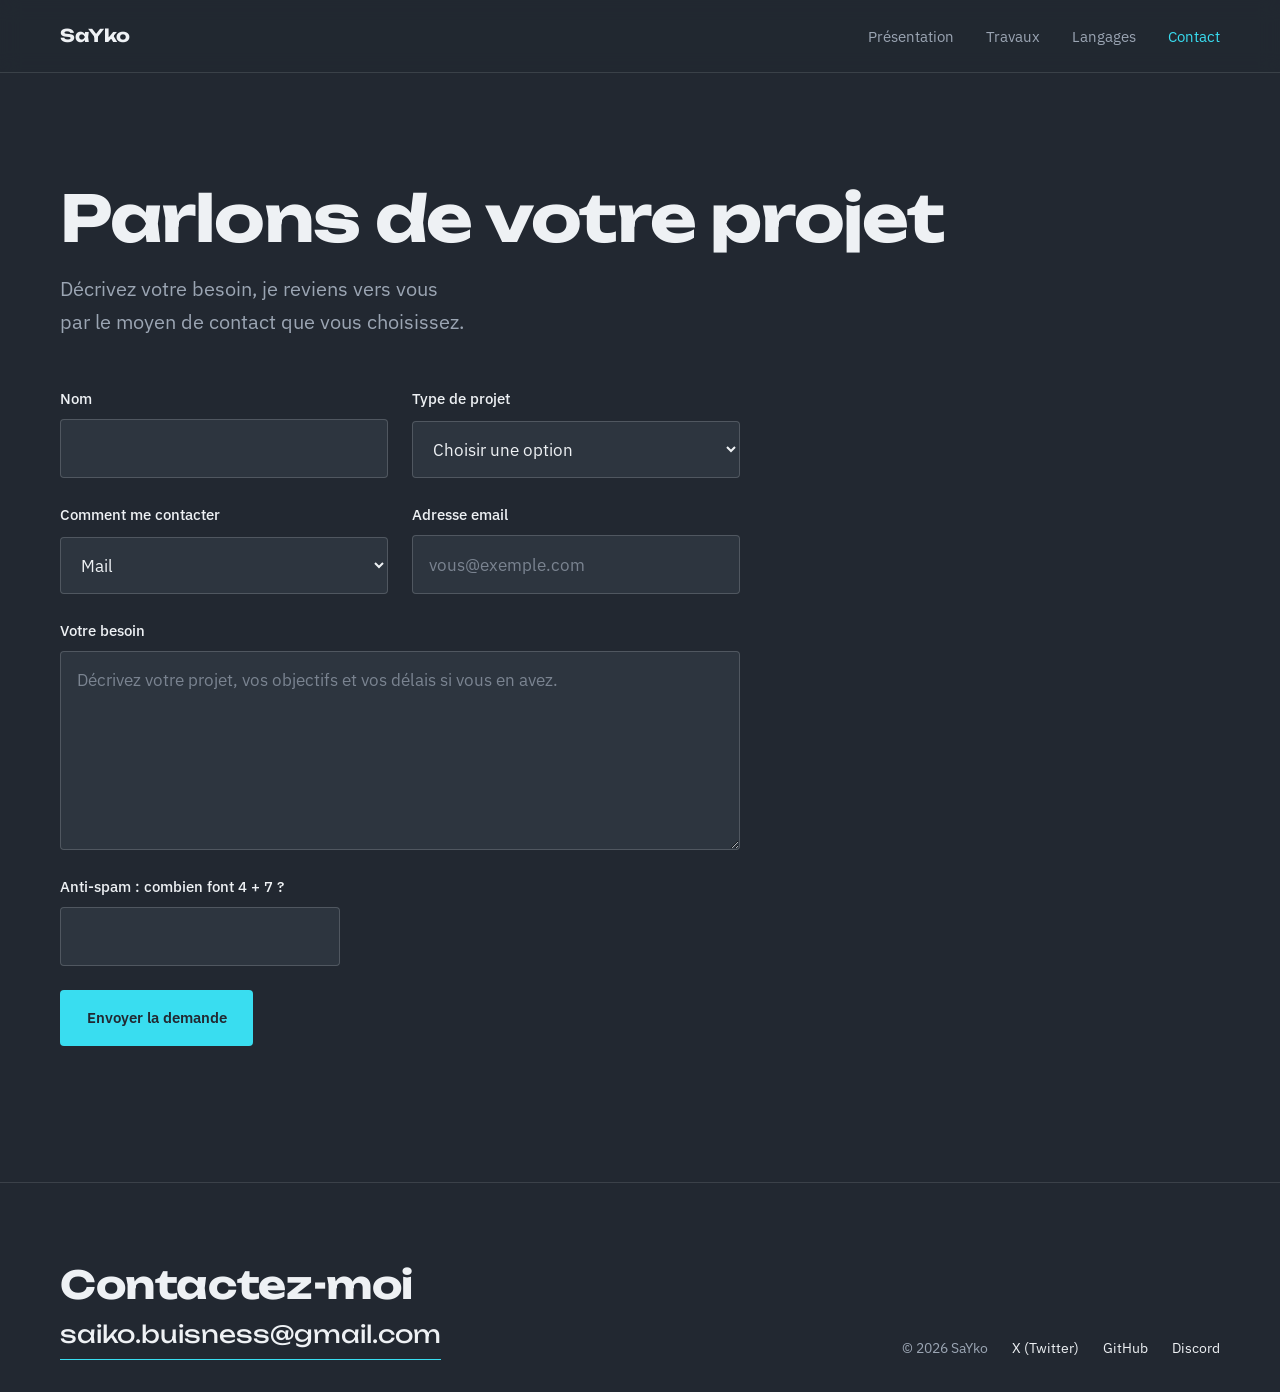
==== contact.html @ 1455fed7 "Portfolio V2" ====
<!DOCTYPE html>
<html lang="fr">
<head>
  <meta charset="utf-8">
  <meta name="viewport" content="width=device-width, initial-scale=1.0">
  <title>Contact | SaYko</title>
  <link rel="icon" type="image/png" href="Assets/img/SK logo.png">
  <link rel="preconnect" href="https://fonts.googleapis.com">
  <link rel="preconnect" href="https://fonts.gstatic.com" crossorigin>
  <link href="https://fonts.googleapis.com/css2?family=IBM+Plex+Sans:wght@400;500;600&family=Unbounded:wght@500;700&display=swap" rel="stylesheet">
  <link rel="stylesheet" href="styles.css">
</head>
<body>

  <header class="site-header">
    <div class="container nav-wrap">
      <a class="brand" href="index.html">SaYko</a>

      <button class="menu-toggle" type="button" aria-expanded="false" aria-controls="menu" aria-label="Ouvrir le menu">
        <span></span>
        <span></span>
        <span></span>
      </button>

      <nav class="navig" id="menu" aria-label="Navigation principale">
        <ul>
          <li><a href="index.html#presentation">Présentation</a></li>
          <li><a href="index.html#travaux">Travaux</a></li>
          <li><a href="index.html#langages">Langages</a></li>
          <li><a href="contact.html" aria-current="page">Contact</a></li>
        </ul>
      </nav>
    </div>
  </header>

  <main>

    <section class="page-intro container">
      <h1 id="page-titre">Parlons de votre projet</h1>
      <p class="lead" id="page-lead">Décrivez votre besoin, je reviens vers vous par le moyen de contact que vous choisissez.</p>
    </section>

    <section class="form-block container">
      <!-- Message affiché quand les commandes sont fermées -->
      <div class="closed-msg" id="fermees" hidden>
        <p>Les commandes sont fermées pour le moment. Pour toute question, écrivez-moi directement à <a href="mailto:saiko.buisness@gmail.com">saiko.buisness@gmail.com</a>.</p>
      </div>

      <!-- Formulaire envoyé à Formspree -->
      <form class="contact-form" id="demande" action="https://formspree.io/f/xoejzkyj" method="POST">

        <!-- Champs techniques pour Formspree -->
        <input type="hidden" name="_subject" value="Nouvelle demande de projet">
        <input type="text" name="_gotcha" tabindex="-1" autocomplete="off" aria-hidden="true" style="display:none">

        <div class="form-row">
          <div class="field">
            <label for="nom">Nom</label>
            <input id="nom" name="nom" type="text" autocomplete="name" required>
          </div>
          <div class="field">
            <label for="type">Type de projet</label>
            <select id="type" name="type_projet" required>
              <option value="" selected disabled>Choisir une option</option>
              <option>Site web</option>
              <option>Jeu Roblox</option>
              <option>Autre</option>
            </select>
          </div>
        </div>

        <div class="form-row">
          <div class="field">
            <label for="methode">Comment me contacter</label>
            <select id="methode" name="methode" required>
              <option value="mail" selected>Mail</option>
              <option value="sms">SMS</option>
              <option value="whatsapp">WhatsApp</option>
              <option value="discord">Discord</option>
            </select>
          </div>
          <div class="field">
            <label for="coord" id="coord-label">Adresse email</label>
            <input id="coord" name="email" type="email" placeholder="vous@exemple.com" required>
          </div>
        </div>

        <div class="field">
          <label for="message">Votre besoin</label>
          <textarea id="message" name="message" rows="6" placeholder="Décrivez votre projet, vos objectifs et vos délais si vous en avez." required></textarea>
        </div>

        <!-- Vérification anti-spam : pas de name, donc pas envoyée à Formspree -->
        <div class="field captcha">
          <label for="captcha" id="captcha-label">Anti-spam : combien font 3 + 5 ?</label>
          <input id="captcha" type="number" inputmode="numeric" autocomplete="off" required>
          <p class="field-error" id="captcha-erreur" role="alert"></p>
        </div>

        <button class="btn btn-primary" type="submit">Envoyer la demande</button>
        <p class="form-status" id="statut" role="status"></p>
      </form>
    </section>

    <!-- Confirmation avant envoi -->
    <dialog class="confirm" id="confirmation" aria-labelledby="confirm-titre">
      <h2 id="confirm-titre">Envoyer votre demande ?</h2>
      <p>Vérifiez vos informations avant l'envoi.</p>
      <div class="confirm-actions">
        <button class="btn btn-ghost" type="button" id="annuler">Annuler</button>
        <button class="btn btn-danger" type="button" id="confirmer">Confirmer</button>
      </div>
    </dialog>

  </main>

  <footer class="site-footer contact-footer">
    <div class="container footer-inner">
      <div>
        <h2>Contactez-moi</h2>
        <a class="mail" href="mailto:saiko.buisness@gmail.com">saiko.buisness@gmail.com</a>
      </div>
      <div class="footer-meta">
        <p>© 2026 SaYko</p>
        <ul class="socials">
          <li><a href="https://x.com/SaYkoDev" target="_blank" rel="noopener">X (Twitter)</a></li>
          <li><a href="https://github.com/SaYk0Dev" target="_blank" rel="noopener">GitHub</a></li>
<li><a href="https://discord.com/users/1066790661820530728" target="_blank" rel="noopener">Discord</a></li>
        </ul>
      </div>
    </div>
  </footer>

  <script>
    const toggle = document.querySelector('.menu-toggle');
    const menu = document.getElementById('menu');

    function setMenu(open) {
      menu.classList.toggle('is-open', open);
      toggle.classList.toggle('is-open', open);
      toggle.setAttribute('aria-expanded', String(open));
      toggle.setAttribute('aria-label', open ? 'Fermer le menu' : 'Ouvrir le menu');
    }

    toggle.addEventListener('click', () => {
      setMenu(!menu.classList.contains('is-open'));
    });

    menu.querySelectorAll('a').forEach((link) => {
      link.addEventListener('click', () => setMenu(false));
    });

    // Formulaire
    const FORMULAIRE_URL = 'https://formspree.io/f/xoejzkyj';
    const form = document.getElementById('demande');
    const confirmation = document.getElementById('confirmation');
    const methode = document.getElementById('methode');
    const coord = document.getElementById('coord');
    const coordLabel = document.getElementById('coord-label');
    const statut = document.getElementById('statut');
    const confirmer = document.getElementById('confirmer');
    const captchaLabel = document.getElementById('captcha-label');
    const captchaInput = document.getElementById('captcha');
    const captchaErreur = document.getElementById('captcha-erreur');
    let captchaReponse = 0;

    const champs = {
      mail: { label: 'Adresse email', type: 'email', placeholder: 'vous@exemple.com', nom: 'email' },
      sms: { label: 'Numéro de téléphone', type: 'tel', placeholder: '+33 6 12 34 56 78', nom: 'telephone' },
      whatsapp: { label: 'Numéro WhatsApp', type: 'tel', placeholder: '+33 6 12 34 56 78', nom: 'whatsapp' },
      discord: { label: 'Identifiant Discord', type: 'text', placeholder: 'ex : pseudo', nom: 'discord' }
    };

    function majChamp() {
      const c = champs[methode.value];
      coordLabel.textContent = c.label;
      coord.type = c.type;
      coord.placeholder = c.placeholder;
      coord.name = c.nom;
    }

    function nouveauCaptcha() {
      const a = Math.floor(Math.random() * 9) + 1;
      const b = Math.floor(Math.random() * 9) + 1;
      captchaReponse = a + b;
      captchaLabel.textContent = `Anti-spam : combien font ${a} + ${b} ?`;
      captchaInput.value = '';
    }

    methode.addEventListener('change', majChamp);

    form.addEventListener('submit', (e) => {
      e.preventDefault();
      statut.textContent = '';
      statut.classList.remove('is-error');

      if (Number(captchaInput.value) !== captchaReponse) {
        captchaErreur.textContent = 'Réponse incorrecte, essayez encore.';
        nouveauCaptcha();
        captchaInput.focus();
        return;
      }

      captchaErreur.textContent = '';
      confirmation.showModal();
    });

    document.getElementById('annuler').addEventListener('click', () => {
      confirmation.close();
    });

    confirmer.addEventListener('click', async () => {
      confirmation.close();
      confirmer.disabled = true;
      statut.classList.remove('is-error');
      statut.textContent = 'Envoi en cours…';

      try {
        const reponse = await fetch(FORMULAIRE_URL, {
          method: 'POST',
          headers: { Accept: 'application/json' },
          body: new FormData(form)
        });

        if (!reponse.ok) {
          throw new Error('Réponse ' + reponse.status);
        }

        form.reset();
        majChamp();
        nouveauCaptcha();
        statut.textContent = 'Merci ! Votre demande a bien été envoyée.';
      } catch (erreur) {
        statut.classList.add('is-error');
        statut.textContent = "L'envoi a échoué. Réessayez, ou écrivez-moi directement à saiko.buisness@gmail.com.";
      } finally {
        confirmer.disabled = false;
      }
    });

    nouveauCaptcha();
  </script>


  <script src="config.js"></script>
  <script>
    if (!COMMANDES_OUVERTES) {
      document.getElementById('page-titre').textContent = 'Commandes fermées';
      document.getElementById('page-lead').textContent = "Je n'accepte pas de nouvelle demande pour le moment.";
      document.getElementById('demande').hidden = true;
      document.getElementById('fermees').hidden = false;
    }
  </script>

</body>
</html>
---- styles.css ----
:root {
  color-scheme: dark;
  --night: #222831;
  --slate: #2d353f;
  --aqua: #39ddf0;
  --cornflower: #6495ed;
  --red: #d32f2f;
  --paper: #eef1f4;
  --mist: #9ba5b3;
  --hairline: rgba(238, 241, 244, 0.12);
  --edge: rgba(238, 241, 244, 0.35);
  --font-display: "Unbounded", system-ui, sans-serif;
  --font-body: "IBM Plex Sans", system-ui, sans-serif;
}

*, *::before, *::after { margin: 0; padding: 0; box-sizing: border-box; }
html { scroll-behavior: smooth; }

body {
  background: var(--night);
  color: var(--paper);
  font-family: var(--font-body);
  font-size: 1.0625rem;
  line-height: 1.65;
  -webkit-font-smoothing: antialiased;
}

img { display: block; max-width: 100%; }
a { color: inherit; }
ul { list-style: none; }
button, input, select, textarea { font: inherit; color: inherit; }

h1, h2, h3 {
  font-family: var(--font-display);
  font-weight: 700;
  line-height: 1.15;
  letter-spacing: -0.01em;
}

:focus-visible { outline: 2px solid var(--aqua); outline-offset: 4px; }

.container { width: min(1160px, 100% - 3rem); margin-inline: auto; }

[hidden] { display: none !important; }

/* ---------- En-tête ---------- */

.site-header {
  position: sticky;
  top: 0;
  z-index: 10;
  background: rgba(34, 40, 49, 0.85);
  backdrop-filter: blur(10px);
  border-bottom: 1px solid var(--hairline);
}

.nav-wrap {
  height: 4.5rem;
  display: flex;
  align-items: center;
  justify-content: space-between;
  gap: 2rem;
}

.brand {
  font-family: var(--font-display);
  font-weight: 700;
  font-size: 1.1rem;
  text-decoration: none;
}

.navig ul { display: flex; gap: 2rem; }

.navig a {
  color: var(--mist);
  text-decoration: none;
  font-size: 0.95rem;
  transition: color 0.2s;
}

.navig a:hover,
.navig a[aria-current="page"] { color: var(--aqua); }

/* Bouton menu (sous 1000px) */

.menu-toggle {
  display: none;
  flex-direction: column;
  justify-content: center;
  align-items: center;
  gap: 5px;
  width: 44px;
  height: 44px;
  padding: 0;
  background: transparent;
  border: 1px solid var(--edge);
  border-radius: 4px;
  cursor: pointer;
  transition: border-color 0.2s;
}

.menu-toggle:hover { border-color: var(--paper); }

.menu-toggle span {
  display: block;
  width: 20px;
  height: 2px;
  background: var(--paper);
  border-radius: 2px;
  transition: transform 0.25s ease, opacity 0.2s ease;
}

.menu-toggle.is-open span:nth-child(1) { transform: translateY(7px) rotate(45deg); }
.menu-toggle.is-open span:nth-child(2) { opacity: 0; }
.menu-toggle.is-open span:nth-child(3) { transform: translateY(-7px) rotate(-45deg); }

/* ---------- Éléments communs ---------- */

.section,
.works,
.cta { scroll-margin-top: 4.5rem; }

.section {
  padding: 7rem 0;
  border-top: 1px solid var(--hairline);
}

.split {
  display: grid;
  grid-template-columns: minmax(0, 1fr) minmax(0, 2fr);
  gap: 3rem;
}

.split h2,
.cta h2 { font-size: clamp(1.75rem, 3.2vw, 2.4rem); }

.body {
  max-width: 62ch;
  color: var(--mist);
}

.body a {
  color: var(--aqua);
  text-decoration: underline;
  text-decoration-thickness: 1px;
  text-underline-offset: 4px;
}

.body a:hover { color: var(--cornflower); }

.btn {
  display: inline-flex;
  align-items: center;
  padding: 0.9rem 1.6rem;
  border: 1px solid transparent;
  border-radius: 4px;
  font-weight: 600;
  font-size: 0.95rem;
  text-decoration: none;
  cursor: pointer;
  transition: background-color 0.2s, color 0.2s, border-color 0.2s;
}

.btn-primary {
  background: var(--aqua);
  color: var(--night);
}

.btn-primary:hover { background: var(--paper); }

.btn-ghost { border-color: var(--edge); }
.btn-ghost:hover { border-color: var(--paper); }

/* ---------- Accueil ---------- */

.hero {
  display: grid;
  grid-template-columns: 1.2fr 1fr;
  align-items: center;
  gap: 3rem;
  padding: 6rem 0 7rem;
}

.hero h1 {
  font-size: clamp(3.25rem, 9vw, 7rem);
  line-height: 0.95;
  letter-spacing: -0.03em;
}

.name { color: var(--aqua); }

.lead {
  margin-top: 1.75rem;
  max-width: 34ch;
  font-size: 1.25rem;
  color: var(--mist);
}

.actions {
  display: flex;
  flex-wrap: wrap;
  gap: 1rem;
  margin-top: 2.5rem;
}

.hero-img {
  justify-self: end;
  width: 100%;
  max-width: 460px;
  animation: rise 0.9s ease-out both;
}

@keyframes rise {
  from { opacity: 0; transform: translateY(24px); }
  to { opacity: 1; transform: none; }
}

/* ---------- Présentation ---------- */

.about-img {
  width: 100%;
  max-width: 320px;
  margin-top: 2.5rem;
}

/* ---------- Travaux ---------- */

.works {
  background-image: url(Assets/svg/background.svg);
  padding: 10rem 10rem;
  margin: 5rem 0;
}

.worksContainer {
  display: flex;
  flex-direction: column;
  gap: 3rem;
  max-width: 1200px;
  margin: 0 auto;
}

.projectTitle {
  display: flex;
  align-items: center;
  gap: 0.4rem;
  font-size: 2rem;
}

.aboutName { color: var(--paper); }
.aboutTitle { color: var(--aqua); }

.works ul {
  display: flex;
  flex-wrap: wrap;
  gap: 15px;
  align-items: center;
  justify-content: space-between;
}

.works li {
  position: relative;
  border-radius: 16px;
  background-color: rgba(57, 62, 70, 0.5);
  backdrop-filter: blur(4px);
  padding: 1rem 4rem;
}

.works li:hover { z-index: 1; }
.works li a { display: block; }

.works li img {
  width: 200px;
  height: 200px;
  object-fit: contain;
  transition: transform 0.2s;
}

.works li:hover img { transform: scale(1.35); }

/* ---------- Langages ---------- */

.langs {
  display: flex;
  flex-wrap: wrap;
  gap: 1rem 3rem;
}

.langs li {
  font-family: var(--font-display);
  font-size: clamp(1.4rem, 3vw, 2rem);
}

/* ---------- Bandeau de contact (accueil) ---------- */

.cta {
  background: var(--slate);
  border-block: 1px solid var(--hairline);
  padding: 5rem 0;
}

.cta-inner {
  display: flex;
  flex-wrap: wrap;
  align-items: center;
  justify-content: space-between;
  gap: 2rem;
}

.cta h2 { margin-bottom: 0.75rem; }
.cta .body { margin: 0; }

/* ---------- Page contact ---------- */

.page-intro { padding: 7rem 0 3rem; }

.page-intro h1 {
  font-size: clamp(2.4rem, 6vw, 4rem);
  line-height: 1.05;
  letter-spacing: -0.02em;
}

.page-intro .lead { margin-top: 1.25rem; }

.form-block { padding-bottom: 7rem; }

.closed-msg {
  max-width: 680px;
  padding: 2rem;
  background: var(--slate);
  border: 1px solid var(--edge);
  border-radius: 8px;
  color: var(--mist);
}

.closed-msg a { color: var(--aqua); }

.contact-form {
  display: grid;
  gap: 1.5rem;
  max-width: 680px;
}

.form-row {
  display: grid;
  grid-template-columns: 1fr 1fr;
  gap: 1.5rem;
}

.field {
  display: grid;
  gap: 0.5rem;
}

.field label {
  font-size: 0.95rem;
  font-weight: 500;
}

.field input,
.field select,
.field textarea {
  width: 100%;
  padding: 0.9rem 1rem;
  background: var(--slate);
  border: 1px solid rgba(238, 241, 244, 0.18);
  border-radius: 4px;
  transition: border-color 0.2s;
}

.field textarea {
  min-height: 10rem;
  resize: vertical;
}

.field input::placeholder,
.field textarea::placeholder { color: rgba(155, 165, 179, 0.7); }

.field input:focus,
.field select:focus,
.field textarea:focus { border-color: var(--aqua); }

.contact-form .btn { justify-self: start; }

/* ---------- Pied de page ---------- */

.site-footer {
  padding: 2rem 0;
  border-top: 1px solid var(--hairline);
  color: var(--mist);
  font-size: 0.9rem;
}

.contact-footer { padding: 5rem 0 2rem; }

.footer-inner {
  display: flex;
  flex-wrap: wrap;
  align-items: flex-end;
  justify-content: space-between;
  gap: 2rem;
}

.contact-footer h2 {
  font-size: clamp(1.75rem, 3.2vw, 2.4rem);
  color: var(--paper);
  margin-bottom: 0.5rem;
}

.mail {
  display: inline-block;
  padding-bottom: 0.25rem;
  font-family: var(--font-display);
  font-size: clamp(1.1rem, 2.5vw, 1.5rem);
  color: var(--paper);
  text-decoration: none;
  border-bottom: 1px solid var(--aqua);
  word-break: break-all;
}

.mail:hover { color: var(--aqua); }

.footer-meta {
  display: flex;
  flex-wrap: wrap;
  align-items: center;
  justify-content: space-between;
  gap: 1.5rem;
}

.footer-meta p { margin: 0; }

.socials {
  display: flex;
  gap: 1.5rem;
}

.socials a {
  color: var(--paper);
  text-decoration: none;
  transition: color 0.2s;
}

.socials a:hover { color: var(--aqua); }

.form-status {
  color: var(--aqua);
  font-size: 0.95rem;
}

.form-status.is-error { color: #ff8a80; }

.btn:disabled {
  opacity: 0.6;
  cursor: wait;
}

.btn-danger {
  background: var(--red);
  color: #fff;
}

.btn-danger:hover { background: #e04848; }

.confirm {
  width: min(440px, calc(100% - 3rem));
  margin: auto;
  padding: 2rem;
  background: var(--slate);
  color: var(--paper);
  border: 1px solid var(--edge);
  border-radius: 8px;
}

.confirm::backdrop {
  background: rgba(14, 17, 22, 0.7);
  backdrop-filter: blur(4px);
}

.confirm h2 {
  font-size: 1.4rem;
  margin-bottom: 0.75rem;
}

.confirm p { margin-bottom: 1.75rem; color: var(--mist); }

.confirm-actions {
  display: flex;
  flex-wrap: wrap;
  justify-content: flex-end;
  gap: 1rem;
}

/* ---------- Adaptation : menu en burger (sous 1000px) ---------- */

@media (max-width: 1000px) {
  .menu-toggle { display: flex; }

  .navig {
    display: none;
    position: absolute;
    top: 100%;
    left: 0;
    right: 0;
    background: var(--night);
    border-bottom: 1px solid var(--hairline);
  }

  .navig.is-open { display: block; }

  .navig ul {
    flex-direction: column;
    gap: 0;
    width: min(1160px, 100% - 3rem);
    margin-inline: auto;
    padding: 0.5rem 0 1rem;
  }

  .navig a {
    display: block;
    padding: 0.9rem 0;
    font-size: 1rem;
    color: var(--paper);
  }

  .works { padding: 5rem 1.5rem; }

  .works ul {
    flex-direction: column;
    gap: 1rem;
  }

  .works li { padding: 1rem 2rem; }
}

/* ---------- Adaptation : mise en page (sous 860px) ---------- */

@media (max-width: 860px) {
  .hero,
  .split { grid-template-columns: 1fr; }

  .hero { padding: 4rem 0 5rem; }

  .hero-img {
    justify-self: start;
    max-width: 320px;
  }

  .split { gap: 1.5rem; }
}

@media (max-width: 600px) {
  .section { padding: 5rem 0; }
  .form-row { grid-template-columns: 1fr; }
}

/* ---------- Anti-spam ---------- */

.captcha { max-width: 280px; }

.field-error {
  color: #ff8a80;
  font-size: 0.9rem;
}

.field-error:empty { display: none; }

/* ---------- Mobile : centrage et textes (sous 860px) ---------- */

@media (max-width: 860px) {
  .hero { text-align: center; }
  .hero .actions { justify-content: center; }
  .hero .lead { margin-inline: auto; }
  .hero-img { justify-self: center; }
  .about-img { margin-inline: auto; }

  .split { text-align: center; }
  .split .body { margin-inline: auto; }

  .projectTitle {
    flex-wrap: wrap;
    justify-content: center;
    text-align: center;
    font-size: 1.6rem;
  }

  .cta-inner { justify-content: center; text-align: center; }
  .cta .body { margin-inline: auto; }

  .footer-inner,
  .footer-meta {
    justify-content: center;
    text-align: center;
  }

  .socials { justify-content: center; }
}

@media (prefers-reduced-motion: reduce) {
  html { scroll-behavior: auto; }
  .hero-img { animation: none; }
}
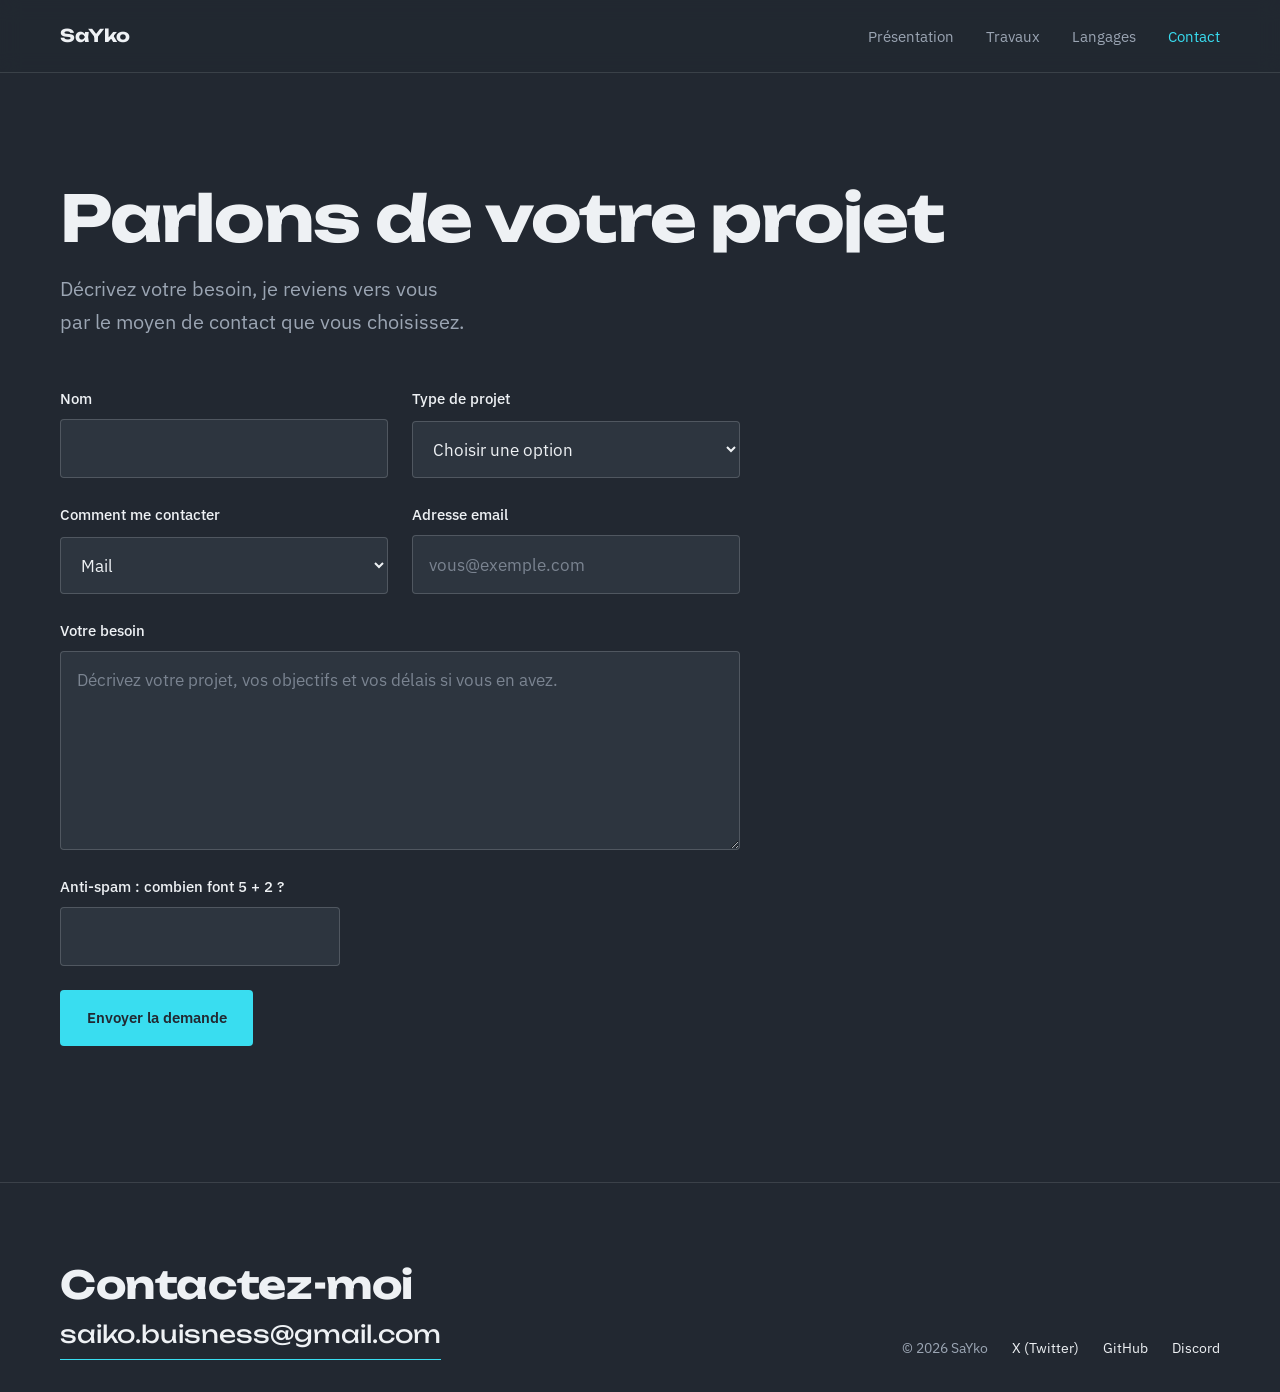
==== commit c240b782: "Update contact.html" ====
--- a/contact.html
+++ b/contact.html
@@ -63,7 +63,7 @@
             <select id="type" name="type_projet" required>
               <option value="" selected disabled>Choisir une option</option>
               <option>Site web</option>
-              <option>Jeu Roblox</option>
+              <option>Jeu vidéo</option>
               <option>Autre</option>
             </select>
           </div>
@@ -253,4 +253,4 @@
   </script>
 
 </body>
-</html>+</html>
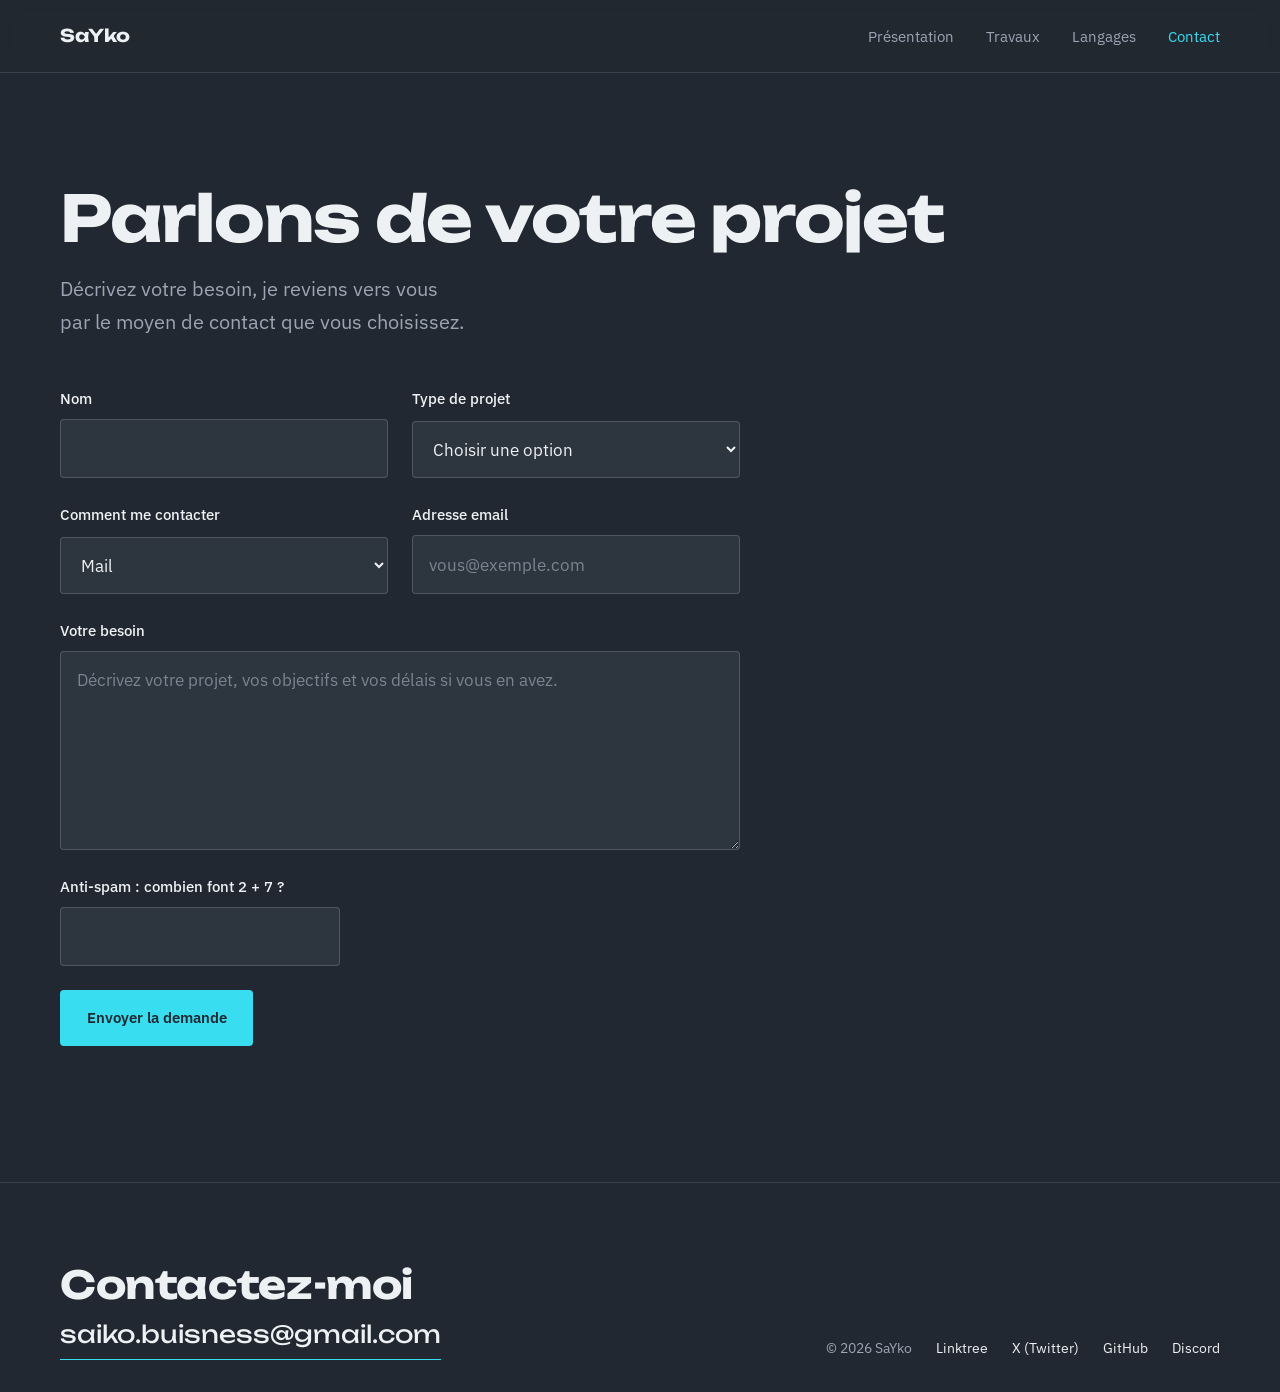
==== commit 750739e6: "Update contact.html" ====
--- a/contact.html
+++ b/contact.html
@@ -123,6 +123,7 @@
       <div class="footer-meta">
         <p>© 2026 SaYko</p>
         <ul class="socials">
+          <li><a href="https://linktr.ee/saykosx" target="_blank" rel="noopener">Linktree</a></li>
           <li><a href="https://x.com/SaYkoDev" target="_blank" rel="noopener">X (Twitter)</a></li>
           <li><a href="https://github.com/SaYk0Dev" target="_blank" rel="noopener">GitHub</a></li>
 <li><a href="https://discord.com/users/1066790661820530728" target="_blank" rel="noopener">Discord</a></li>
